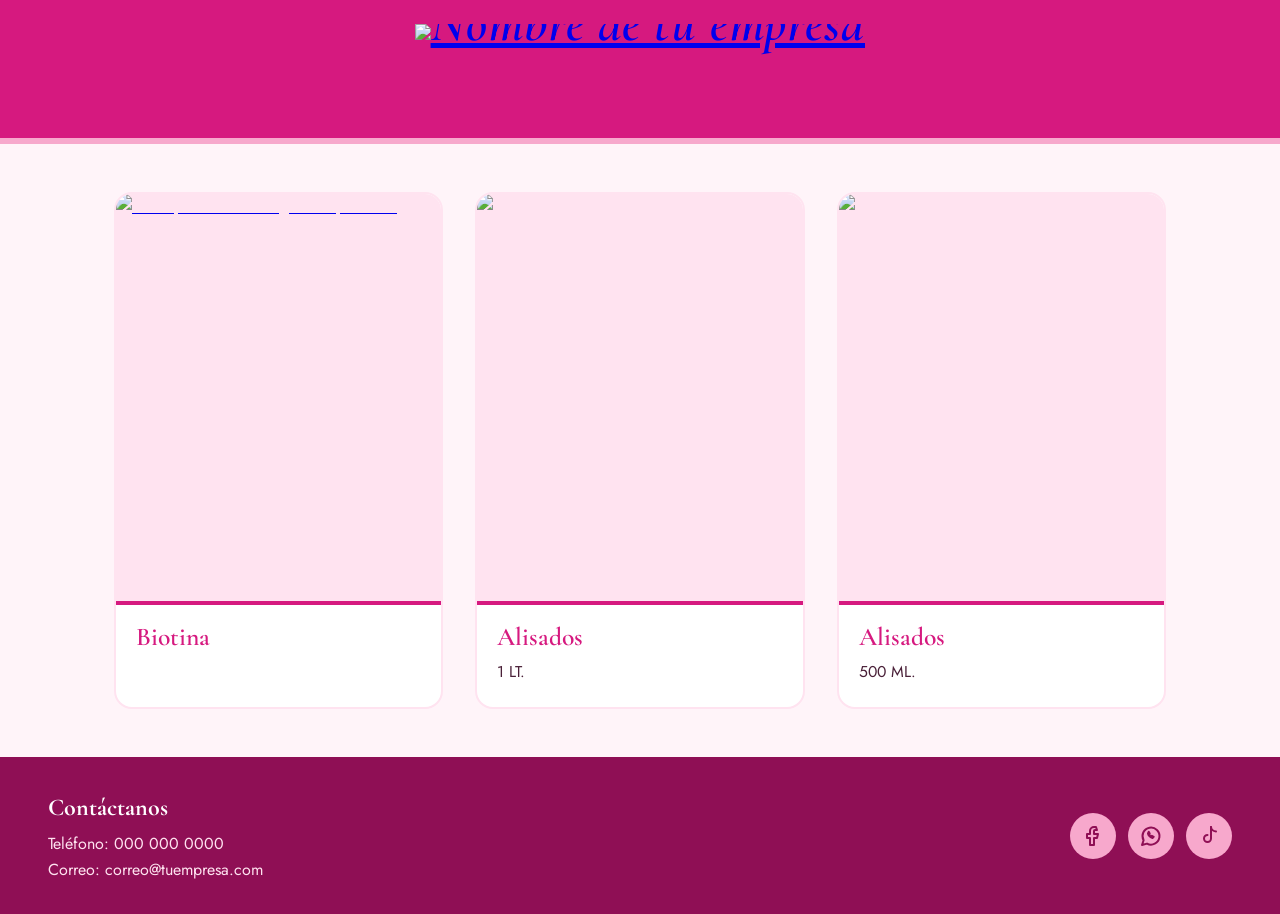
==== inicio.html @ d3d184ee "Update and rename producto.html to inicio.html" ====
<!DOCTYPE html>
<html lang="es">
<head>
  <meta charset="UTF-8">
  <meta name="viewport" content="width=device-width, initial-scale=1">
  <title>Nombre de tu empresa</title>
  <link rel="preconnect" href="https://fonts.googleapis.com">
  <link rel="preconnect" href="https://fonts.gstatic.com" crossorigin>
  <link href="https://fonts.googleapis.com/css2?family=Cormorant+Garamond:ital,wght@0,600;1,600&family=Jost:wght@400;500&display=swap" rel="stylesheet">
  <link rel="stylesheet" href="styles.css">
</head>
<body>

  <!-- HEADER: cambia el nombre de tu empresa aquí -->
  <header class="header">
    <h1 class="header__titulo">
      <a href="index.html">
        <img class="header__logo" src="Ya.png" alt="Nombre de tu empresa">
      </a>
    </h1>
  </header>

  <!-- MAIN: grid de productos -->
  <main class="productos">

    <!-- PRODUCTO (copia y pega este bloque <article> para agregar más) -->
    <article class="producto">
      <a href="index.html"><img class="producto__img" src="IMG_4681.JPG" alt="Descripción de la imagen del producto"></a>
      <div class="producto__texto">
        <h2 class="producto__titulo">Biotina</h2>
        <!-- <p class="producto__descripcion">Producto N°1.</p> -->
      </div>
    </article>

    <article class="producto">
      <img class="producto__img" src="IMG_4680.JPG" alt="Descripción de la imagen del producto">
      <div class="producto__texto">
        <h2 class="producto__titulo">Alisados</h2>
        <p class="producto__descripcion">1 LT.</p>
      </div>
    </article>

    <article class="producto">
      <img class="producto__img" src="IMG_4676.JPG" alt="Descripción de la imagen del producto">
      <div class="producto__texto">
        <h2 class="producto__titulo">Alisados</h2>
        <p class="producto__descripcion">500 ML.</p>
      </div>
    </article>

  </main>

  <!-- FOOTER: contactos y redes sociales -->
  <footer class="footer">
    <div class="footer__contacto">
      <h2 class="footer__titulo">Contáctanos</h2>
      <p>Teléfono: 000 000 0000</p>
      <p>Correo: correo@tuempresa.com</p>
    </div>

    <!-- Reemplaza cada href="#" por tu enlace -->
    <nav class="redes" aria-label="Redes sociales">
      <a class="redes__enlace" href="#" aria-label="Facebook">
        <svg viewBox="0 0 24 24" aria-hidden="true"><path d="M15 3h-2a4 4 0 0 0-4 4v3H6v4h3v7h4v-7h3l1-4h-4V7a1 1 0 0 1 1-1h2z"/></svg>
      </a>
      <a class="redes__enlace" href="#" aria-label="WhatsApp">
        <svg viewBox="0 0 24 24" aria-hidden="true"><path d="M3 21l1.6-4.7A8.5 8.5 0 1 1 8 19.6L3 21z"/><path d="M9 9.5c.3 2 2.5 4.2 4.5 4.5l1.2-1.2-1.8-1-.8.6c-.8-.4-1.600-1.200-2-2l.6-.8-1-1.800z"/></svg>
      </a>
      <a class="redes__enlace" href="#" aria-label="TikTok">
        <svg viewBox="0 0 24 24" aria-hidden="true"><path d="M14 3v11.500a3.500 3.500 0 1 1-3.500-3.500"/><path d="M14 3c.3 2.500 2 4.200 5 4.500"/></svg>
      </a>
    </nav>
  </footer>

</body>
</html>
---- styles.css ----
/* ---------- Colores (cámbialos aquí y se actualizan en toda la página) ---------- */
:root {
  --fucsia: #d6197f;
  --fucsia-oscuro: #8f0f55;
  --rosa: #f7a8cc;
  --rosa-claro: #ffe3f0;
  --rosa-fondo: #fff4f9;
  --texto: #4a2038;

  --fuente-titulo: "Cormorant Garamond", Georgia, serif;
  --fuente-texto: "Jost", "Segoe UI", Arial, sans-serif;
}

* {
  box-sizing: border-box;
  margin: 0;
  padding: 0;
}

body {
  min-height: 100vh;
  display: flex;
  flex-direction: column;
  background: var(--rosa-fondo);
  color: var(--texto);
  font-family: var(--fuente-texto);
  line-height: 1.6;
}

/* ---------- Header ---------- */
.header {
  background: var(--fucsia);
  padding: 1.5rem 1rem;
  text-align: center;
  border-bottom: 6px solid var(--rosa);
}

.header__titulo {
  font-family: var(--fuente-titulo);
  font-style: italic;
  font-weight: 600;
  font-size: clamp(2rem, 6vw, 3.25rem);
  color: #fff;
  letter-spacing: 0.02em;
}

/* ---------- Main: grid de productos ---------- */
.productos {
  flex: 1;
  width: 100%;
  max-width: 1100px;
  margin: 0 auto;
  padding: 2rem 1rem;
  display: grid;
  grid-template-columns: repeat(auto-fit, minmax(250px, 1fr));
  gap: 1.5rem;
}

.producto {
  background: #fff;
  border: 2px solid var(--rosa-claro);
  border-radius: 18px;
  overflow: hidden;
  display: flex;
  flex-direction: column;
}

/* El fondo rosa se ve mientras no hayas puesto la imagen */
.producto__img {
  display: block;
  width: 100%;
  aspect-ratio: 4 / 5;
  object-fit: cover;
  background: var(--rosa-claro);
  color: transparent; /* oculta el texto alternativo si la imagen aún no carga */
}

.producto__texto {
  padding: 1.1rem 1.25rem 1.4rem;
  border-top: 4px solid var(--fucsia);
}

.producto__titulo {
  font-family: var(--fuente-titulo);
  font-weight: 600;
  font-size: 1.6rem;
  line-height: 1.2;
  color: var(--fucsia);
  margin-bottom: 0.4rem;
}

.producto__descripcion {
  font-size: 0.98rem;
}

/* ---------- Footer ---------- */
.footer {
  background: var(--fucsia-oscuro);
  color: var(--rosa-claro);
  padding: 2rem 1rem;
  display: flex;
  flex-wrap: wrap;
  justify-content: space-between;
  align-items: center;
  gap: 1.5rem;
}

.footer__titulo {
  font-family: var(--fuente-titulo);
  font-size: 1.5rem;
  color: #fff;
  margin-bottom: 0.25rem;
}

.redes {
  display: flex;
  gap: 0.75rem;
}

.redes__enlace {
  width: 46px;
  height: 46px;
  display: grid;
  place-items: center;
  border-radius: 50%;
  background: var(--rosa);
  color: var(--fucsia-oscuro);
  transition: background 0.2s, color 0.2s;
}

.redes__enlace:hover,
.redes__enlace:focus-visible {
  background: #fff;
  color: var(--fucsia);
}

.redes__enlace:focus-visible {
  outline: 3px solid #fff;
  outline-offset: 3px;
}

.redes__enlace svg {
  width: 24px;
  height: 24px;
  fill: none;
  stroke: currentColor;
  stroke-width: 2;
  stroke-linecap: round;
  stroke-linejoin: round;
}

/* ---------- Pantallas grandes ---------- */
@media (min-width: 768px) {
  .productos {
    padding: 3rem 1.5rem;
    gap: 2rem;
  }

  .footer {
    padding: 2rem 3rem;
  }
}

/* =====================================================
   PÁGINA DE DETALLE DE UN PRODUCTO (producto.html)
   ===================================================== */
.detalle {
  flex: 1;
  width: 100%;
  max-width: 1000px;
  margin: 0 auto;
  padding: 1.5rem 1rem 2.5rem;
  display: grid;
  grid-template-columns: 1fr;
  gap: 1.5rem;
}

.detalle__volver {
  color: var(--fucsia);
  font-weight: 500;
  text-decoration: none;
}

.detalle__volver:hover,
.detalle__volver:focus-visible {
  text-decoration: underline;
}

/* Imágenes */
.detalle__principal {
  display: block;
  width: 100%;
  aspect-ratio: 4 / 5;
  object-fit: cover;
  border-radius: 18px;
  border: 2px solid var(--rosa-claro);
  background: var(--rosa-claro);
  color: transparent;
}

.detalle__miniaturas {
  display: grid;
  grid-template-columns: repeat(3, 1fr);
  gap: 0.75rem;
  margin-top: 0.75rem;
}

.detalle__miniaturas img {
  display: block;
  width: 100%;
  aspect-ratio: 1 / 1;
  object-fit: cover;
  border-radius: 12px;
  border: 2px solid var(--rosa-claro);
  background: var(--rosa-claro);
  color: transparent;
}

/* Información */
.detalle__titulo {
  font-family: var(--fuente-titulo);
  font-weight: 600;
  font-size: clamp(2rem, 5vw, 2.75rem);
  line-height: 1.1;
  color: var(--fucsia);
  margin-bottom: 0.75rem;
}

.detalle__intro {
  font-size: 1.05rem;
  max-width: 60ch;
}

.detalle__subtitulo {
  font-family: var(--fuente-titulo);
  font-weight: 600;
  font-size: 1.5rem;
  color: var(--fucsia-oscuro);
  margin: 1.5rem 0 0.5rem;
  padding-bottom: 0.25rem;
  border-bottom: 3px solid var(--rosa);
}

.detalle__lista {
  padding-left: 1.25rem;
}

.detalle__lista li {
  margin-bottom: 0.4rem;
}

.detalle__lista li::marker {
  color: var(--fucsia);
}

.detalle__boton {
  display: inline-block;
  margin-top: 1.75rem;
  padding: 0.8rem 1.6rem;
  background: var(--fucsia);
  color: #fff;
  font-weight: 500;
  text-decoration: none;
  border-radius: 999px;
  transition: background 0.2s;
}

.detalle__boton:hover,
.detalle__boton:focus-visible {
  background: var(--fucsia-oscuro);
}

/* Pantallas grandes: imagen a la izquierda, información a la derecha */
@media (min-width: 768px) {
  .detalle {
    grid-template-columns: 1fr 1fr;
    gap: 2.5rem;
    padding: 2rem 1.5rem 3rem;
  }

  .detalle__volver {
    grid-column: 1 / -1;
  }
}

.header__titulo {
  line-height: 0;
}

.header__titulo a {
  display: inline-block;
}

.header__logo {
  display: block;
  height: clamp(56px, 12vw, 90px); /* cambia este valor para hacer el logo más grande o pequeño */
  width: auto;
  max-width: 100%;
  
}
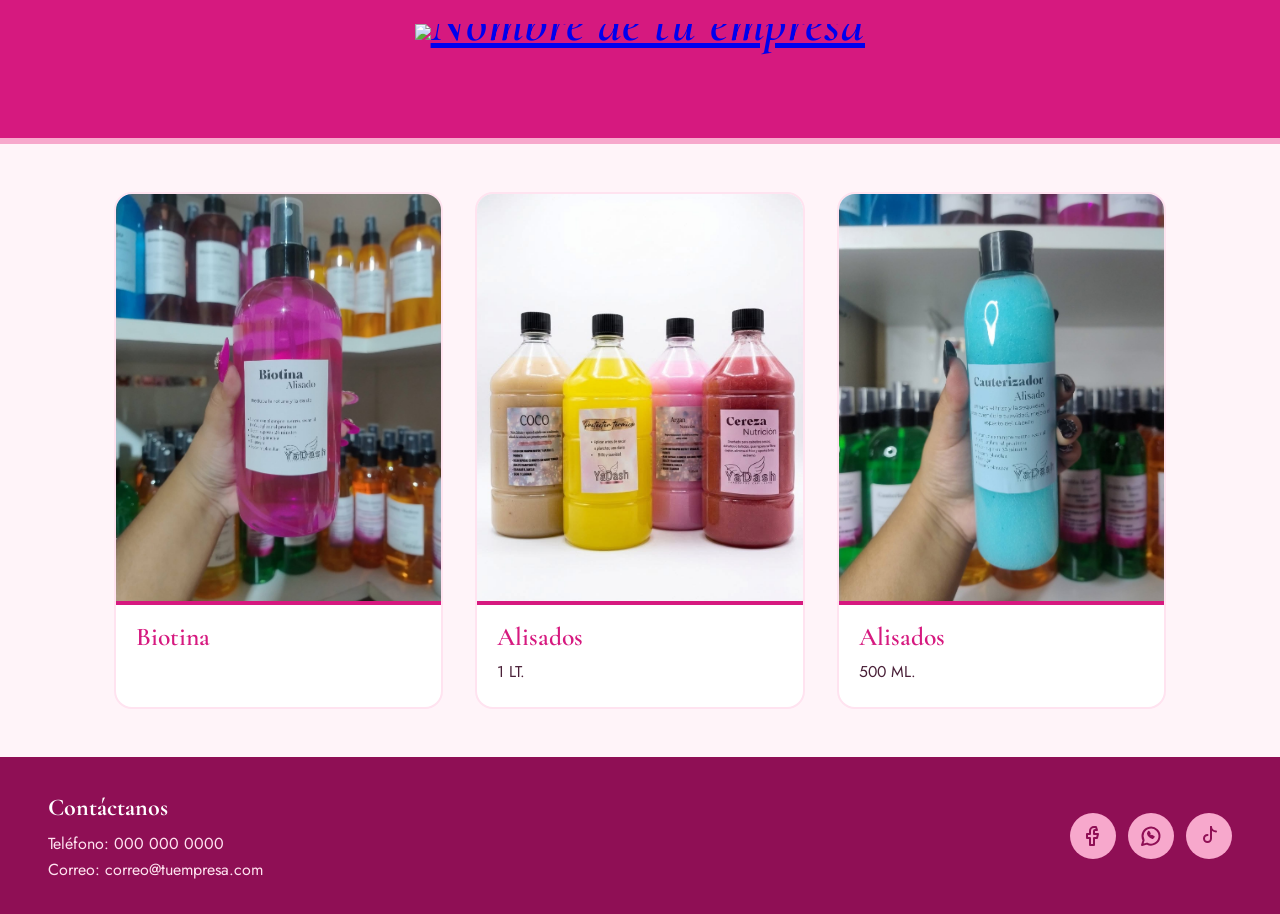
==== commit fadf383d: "Update inicio.html" ====
--- a/inicio.html
+++ b/inicio.html
@@ -25,7 +25,7 @@
 
     <!-- PRODUCTO (copia y pega este bloque <article> para agregar más) -->
     <article class="producto">
-      <a href="index.html"><img class="producto__img" src="IMG_4681.JPG" alt="Descripción de la imagen del producto"></a>
+      <a href="index.html"><img class="producto__img" src="img/IMG_4681.JPG" alt="Descripción de la imagen del producto"></a>
       <div class="producto__texto">
         <h2 class="producto__titulo">Biotina</h2>
         <!-- <p class="producto__descripcion">Producto N°1.</p> -->
@@ -33,7 +33,7 @@
     </article>
 
     <article class="producto">
-      <img class="producto__img" src="IMG_4680.JPG" alt="Descripción de la imagen del producto">
+      <img class="producto__img" src="img/IMG_4680.JPG" alt="Descripción de la imagen del producto">
       <div class="producto__texto">
         <h2 class="producto__titulo">Alisados</h2>
         <p class="producto__descripcion">1 LT.</p>
@@ -41,7 +41,7 @@
     </article>
 
     <article class="producto">
-      <img class="producto__img" src="IMG_4676.JPG" alt="Descripción de la imagen del producto">
+      <img class="producto__img" src="img/IMG_4676.JPG" alt="Descripción de la imagen del producto">
       <div class="producto__texto">
         <h2 class="producto__titulo">Alisados</h2>
         <p class="producto__descripcion">500 ML.</p>
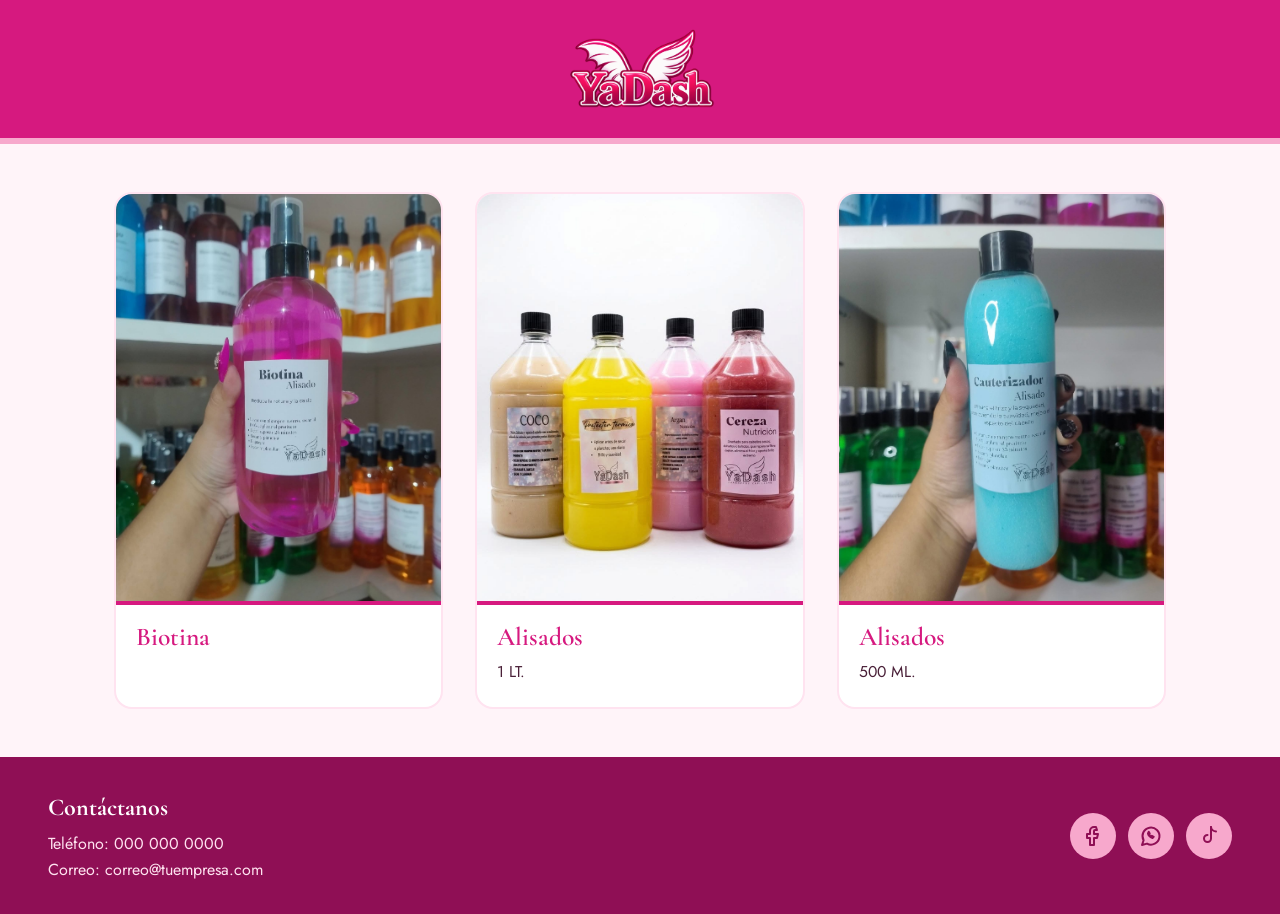
==== commit 472a5eb4: "Update inicio.html" ====
--- a/inicio.html
+++ b/inicio.html
@@ -15,7 +15,7 @@
   <header class="header">
     <h1 class="header__titulo">
       <a href="index.html">
-        <img class="header__logo" src="Ya.png" alt="Nombre de tu empresa">
+        <img class="header__logo" src="ya.PNG" alt="Nombre de tu empresa">
       </a>
     </h1>
   </header>
